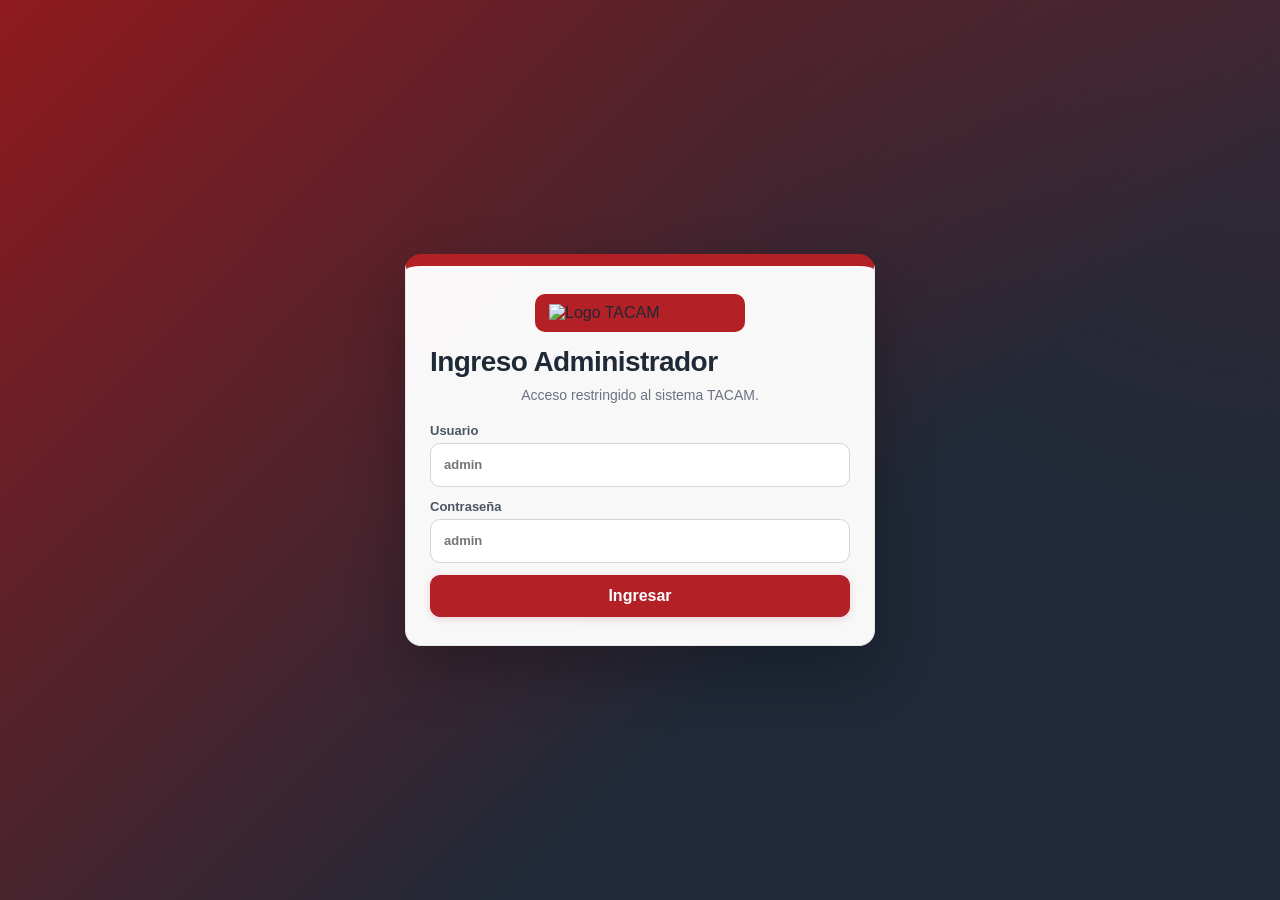
==== storage/index.html @ b2a4c937 "Restringir contactos visitados para abogadas y usar duración manual" ====
<!doctype html>
<html lang="es">
<head>
  <meta charset="UTF-8" />
  <meta name="viewport" content="width=device-width, initial-scale=1.0" />
  <meta name="theme-color" content="#b21f3a" />
  <link rel="manifest" href="manifest.webmanifest" />
  <link rel="icon" type="image/svg+xml" href="assets/logo-color.svg" />
  <link rel="shortcut icon" href="assets/logo-color.svg" />
  <link rel="apple-touch-icon" href="assets/logo-color.svg" />
  <title>TACAM | Reservas Oficina Jurídica</title>
  <link rel="stylesheet" href="styles.css" />
</head>
<body>
  <section id="login-screen" class="login-screen">
    <div class="login-panel">
      <img src="https://tacam.cl/wp-content/uploads/2023/11/logo-tacam-1-registrad-blancoo_.png" alt="Logo TACAM" class="brand-logo" />
      <h2 class="brand-title"><span>Ingreso Administrador</span></h2>
      <p>Acceso restringido al sistema TACAM.</p>
      <form id="login-form" class="grid">
        <label>Usuario <input name="username" required autocomplete="username" placeholder="admin" /></label>
        <label>Contraseña <input name="password" type="password" required autocomplete="current-password" placeholder="admin" /></label>
        <button type="submit">Ingresar</button>
      </form>
      <p id="login-error" class="login-error" hidden>Credenciales inválidas. Usa admin/admin.</p>
    </div>
  </section>

  <div id="app-shell" hidden>
    <header class="topbar">
      <img src="https://tacam.cl/wp-content/uploads/2023/11/logo-tacam-1-registrad-blancoo_.png" alt="Logo TACAM" class="brand-logo" />
      <div>
        <h1 class="brand-title white"><span>Sistema de Reservas</span></h1>
        <p>Reserva de personas para atención en oficina de abogados</p>
        <span class="version-badge">Versión 4</span>
      </div>
      <div class="header-clock" aria-live="polite">
        <small>Hora local Chile</small>
        <strong id="chile-clock">--:--:--</strong>
        <small id="sync-indicator" class="sync-indicator">Sincronización: pendiente</small>
      </div>
    </header>

    <main>
      <nav class="module-tabs" aria-label="Módulos TACAM">
        <button type="button" class="module-tab active" data-module-tab="create">Ingreso de Contacto</button>
        <button type="button" class="module-tab" data-module-tab="agenda">Agendamiento</button>
        <button type="button" class="module-tab" data-module-tab="bookings">Contratos / No contratados</button>
        <button type="button" class="module-tab" data-module-tab="prison-visits">Visitas a la Cárcel</button>
        <button type="button" class="module-tab" data-module-tab="imputados">Imputados / No imputados</button>
        <button type="button" class="module-tab" data-module-tab="lawyers">Perfiles de Abogados</button>
        <button type="button" class="module-tab" data-module-tab="reports">Reportes y Gráficos</button>
        <button type="button" class="module-tab" data-module-tab="clients">Editar Contactos</button>
      </nav>

      <section class="card module-panel active" data-module-panel="create">
        <h2>Base de datos</h2>
        <h3>1) Guardar datos</h3>
        <form id="client-form" class="grid">
          <label>Nombre de la persona <input name="name" required /></label>
          <label>RUT <input name="rut" required placeholder="12.345.678-9" maxlength="12" /></label>
          <label>Teléfono <input name="phone" placeholder="+56912345678" maxlength="12" /></label>
          <label>Correo <input name="email" type="email" placeholder="contacto@correo.com" /></label>
          <label class="full">Dirección <input name="address" required placeholder="Calle, número, comuna..." /></label>
          <label>Situación
            <select name="imputadoStatus" required>
              <option value="no_imputado">No imputado</option>
              <option value="imputado">Imputado</option>
            </select>
          </label>
          <label class="imputado-prison-field" hidden>¿Está en la cárcel?
            <select name="inPrison">
              <option value="no">No</option>
              <option value="si">Sí</option>
            </select>
          </label>
          <label class="imputado-module-field" hidden>Módulo
            <input name="imputadoModule" placeholder="Ej: Módulo 12" />
          </label>
          <p class="full representative-create-field muted" hidden><strong>Agregar representante</strong></p>
          <label class="representative-create-field" hidden>Nombre representante <input name="representativeName" /></label>
          <label class="representative-create-field" hidden>Apellido representante <input name="representativeLastName" /></label>
          <label class="representative-create-field" hidden>RUT representante <input name="representativeRut" maxlength="12" placeholder="12.345.678-9" /></label>
          <label class="representative-create-field" hidden>Teléfono representante <input name="representativePhone" maxlength="12" placeholder="+56912345678" /></label>
          <label class="representative-create-field" hidden>Correo representante <input name="representativeEmail" type="email" placeholder="representante@correo.com" /></label>
          <label class="representative-create-field" hidden>Modulo <input name="representativeModulo" /></label>
          <label class="full representative-create-field" hidden>Dirección representante <input name="representativeAddress" /></label>
          <button type="submit">Guardar datos</button>
        </form>

        <div class="table-wrap">
          <table>
            <thead><tr><th>Nombre</th><th>RUT</th><th>Teléfono</th><th>Correo</th><th>Dirección</th><th>Situación</th><th>Representante</th></tr></thead>
            <tbody id="clients-body"></tbody>
          </table>
        </div>
        <button id="clients-show-more" type="button" class="switch-btn" hidden>Mostrar más</button>

        <h3>2) Agendar desde contactos guardados</h3>
        <form id="booking-form" class="grid">
          <label class="full">Buscar contacto
            <input id="client-search" placeholder="Buscar por nombre, RUT o teléfono..." />
          </label>
          <div id="client-search-results" class="search-results full" aria-live="polite"></div>
          <p id="client-selected-label" class="muted full">Contacto seleccionado: ninguno</p>
          <input id="client-id-selected" name="clientId" type="hidden" required />
          <label>Nombre contacto <input id="selected-client-name" readonly placeholder="Se completa al seleccionar contacto" /></label>
          <label>RUT contacto <input id="selected-client-rut" readonly /></label>
          <label>Teléfono contacto <input id="selected-client-phone" readonly /></label>
          <label>Correo contacto <input id="selected-client-email" readonly /></label>
          <label class="full">Dirección contacto <input id="selected-client-address" readonly /></label>
          <label>Situación
            <select name="bookingImputadoStatus" required>
              <option value="no_imputado">No imputado</option>
              <option value="imputado">Imputado</option>
            </select>
          </label>
          <label class="booking-imputado-prison-field" hidden>¿Está en la cárcel?
            <select name="bookingInPrison">
              <option value="no">No</option>
              <option value="si">Sí</option>
            </select>
          </label>
          <label class="representative-booking-field" hidden>Nombre representante <input name="bookingRepresentativeName" /></label>
          <label class="representative-booking-field" hidden>Apellido representante <input name="bookingRepresentativeLastName" /></label>
          <label class="representative-booking-field" hidden>RUT representante <input name="bookingRepresentativeRut" maxlength="12" placeholder="12.345.678-9" /></label>
          <label class="representative-booking-field" hidden>Teléfono representante <input name="bookingRepresentativePhone" maxlength="12" placeholder="+56912345678" /></label>
          <label class="representative-booking-field" hidden>Correo representante <input name="bookingRepresentativeEmail" type="email" placeholder="representante@correo.com" /></label>
          <label class="full representative-booking-field" hidden>Dirección representante <input name="bookingRepresentativeAddress" /></label>
          <label class="representative-booking-field" hidden>Modulo <input name="modulo" /></label>
          <label>Materia
            <select name="matter" required>
              <option value="">Seleccione materia</option>
              <option value="Familia">Familia</option>
              <option value="Penal">Penal</option>
              <option value="Policía local">Policía local</option>
            </select>
          </label>
          <label>Fecha de reserva <input name="date" type="date" required /></label>
          <label>Hora de reserva <input name="time" type="time" required /></label>
          <label>Abogado asignado
            <select name="assignedTo">
              <option value="">Seleccione</option>
            </select>
          </label>
          <label class="full checkbox-inline consent-box">
            <input name="hiredLawyer" type="checkbox" checked /> Contrató abogada (si se desmarca, pasa a no contratados)
          </label>
          <label class="full">Motivo de consulta <textarea name="notes" rows="3" placeholder="Detalle del caso..."></textarea></label>
          <label class="full checkbox-inline consent-box">
            <input name="notificationsConsent" type="checkbox" /> Contacto consiente el recibir mensajes de WhatsApp y correos.
          </label>
          <button type="submit">Guardar reserva</button>
        </form>
      </section>

      <section class="card module-panel" data-module-panel="imputados">
        <h2>Módulo de Imputados y No imputados</h2>
        <p class="muted">Gestiona imputado/no imputado, representante, cambio de abogada/estado y acceso rápido para agendar visita.</p>
        <h3>Imputados</h3>
        <div class="table-wrap">
          <table>
            <thead><tr><th>Contacto</th><th>Tipo</th><th>Representante</th><th>Contrató</th><th>Visita cárcel</th><th>Abogada</th><th>Estado</th><th>Acciones</th></tr></thead>
            <tbody id="imputados-body"></tbody>
          </table>
        </div>
        <h3>No imputados</h3>
        <div class="table-wrap">
          <table>
            <thead><tr><th>Contacto</th><th>Tipo</th><th>Representante</th><th>Contrató</th><th>Visita cárcel</th><th>Abogada</th><th>Estado</th><th>Acciones</th></tr></thead>
            <tbody id="no-imputados-body"></tbody>
          </table>
        </div>
        <h3>En la cárcel</h3>
        <div class="table-wrap">
          <table>
            <thead><tr><th>Contacto</th><th>Módulo</th><th>Representante</th><th>Seleccionar representante</th><th>Acciones</th></tr></thead>
            <tbody id="prison-imputados-body"></tbody>
          </table>
        </div>
      </section>

      <section class="card module-panel" data-module-panel="clients">
        <h2>Editar datos de contacto</h2>
        <form id="client-edit-form" class="grid">
          <label class="full">Contacto
            <select id="client-edit-select" name="clientId" required>
              <option value="">Seleccione un contacto</option>
            </select>
          </label>
          <label>Nombre <input name="name" required /></label>
          <label>RUT <input name="rut" required maxlength="12" /></label>
          <label>Teléfono <input name="phone" maxlength="12" /></label>
          <label>Correo <input name="email" type="email" /></label>
          <label class="full">Dirección <input name="address" required /></label>
          <label>Situación
            <select name="imputadoStatus" required>
              <option value="no_imputado">No imputado</option>
              <option value="imputado">Imputado</option>
            </select>
          </label>
         <label class="imputado-prison-field" hidden>
  ¿Está en la cárcel?
  <select name="inPrison">
    <option value="no">No</option>
    <option value="si">Sí</option>
  </select>
</label>

<label class="imputado-module-field" hidden>
  Módulo
  <input name="imputadoModule" placeholder="Ej: Módulo 12" />
</label>
          <label class="representative-edit-field" hidden>Nombre representante <input name="representativeName" /></label>
          <label class="representative-edit-field" hidden>Apellido representante <input name="representativeLastName" /></label>
          <label class="representative-edit-field" hidden>RUT representante <input name="representativeRut" maxlength="12" placeholder="12.345.678-9" /></label>
          <label class="representative-edit-field" hidden>Teléfono representante <input name="representativePhone" maxlength="12" placeholder="+56912345678" /></label>
          <label class="representative-edit-field" hidden>Correo representante <input name="representativeEmail" type="email" placeholder="representante@correo.com" /></label>
          <label class="representative-edit-field" hidden>Modulo <input name="representativeModulo" /></label>
          <label class="full representative-edit-field" hidden>Dirección representante <input name="representativeAddress" /></label>
          <label class="full checkbox-inline consent-box">
            <input name="hiredLater" type="checkbox" /> Este contacto no contrató al inicio y ahora sí contrató
          </label>
          <label>Abogada (si contrató después)
            <select name="assignedTo">
              <option value="">No asignado aún</option>
            </select>
          </label>
          <button type="submit">Guardar cambios contacto</button>
          <button id="delete-client-btn" type="button" class="switch-btn">Borrar contacto</button>
        </form>
      </section>

      <section class="card module-panel" data-module-panel="bookings">
        <h2>Contratos / No contratados</h2>
        <p class="muted">WhatsApp de notificación TACAM: <strong>+56987591312</strong></p>
        <h3>No contratados</h3>
        <div class="report-actions">
          <button id="remarketing-email-all" type="button">Enviar correo a todos</button>
        </div>
        <div class="table-wrap">
          <table>
            <thead><tr><th>Fecha creación</th><th>Persona</th><th>Representante</th><th>Materia</th><th>Teléfono</th><th>Cita</th><th>Abogado</th><th>Estado</th><th>Gestión</th><th>Remarketing</th></tr></thead>
            <tbody id="bookings-body"></tbody>
          </table>
        </div>
        <h3>Contratados</h3>
        <div class="table-wrap">
          <table>
            <thead><tr><th>Fecha creación</th><th>Persona</th><th>Materia</th><th>Teléfono</th><th>Cita</th><th>Abogada</th><th>Estado</th><th>Gestión</th></tr></thead>
            <tbody id="hired-body"></tbody>
          </table>
        </div>
      </section>

      <section class="card module-panel" data-module-panel="agenda">
        <h2>Agenda por Abogado</h2>
        <div class="calendar-controls">
          <label>Filtrar por abogado
            <select id="lawyer-filter">
              <option value="">Todos</option>
              <option value="Daniela Sierra">Daniela Sierra</option>
              <option value="Natalie Gómez">Natalie Gómez</option>
              <option value="Camila Vásquez">Camila Vásquez</option>
              <option value="Carolina Contreras">Carolina Contreras</option>
            </select>
          </label>
          <label>Mes
            <input id="agenda-month" type="month" />
          </label>
        </div>
        <div id="agenda-color-legend" class="calendar-legend"></div>
        <p class="muted">Tip: puedes arrastrar y soltar una cita a otro día para reagendar.</p>
        <div id="agenda-calendar" class="calendar"></div>

        <div class="table-wrap">
          <table>
            <thead><tr><th>Persona</th><th>Materia</th><th>Cita</th><th>Motivo</th><th>Estado</th><th>Contrato servicio</th></tr></thead>
            <tbody id="agenda-body"></tbody>
          </table>
        </div>
      </section>

      <section class="card module-panel" data-module-panel="prison-visits">
        <div class="section-heading">
          <div>
            <h2>Visitas a la Cárcel</h2>
            <p class="muted">Calendario exclusivo para la materia Visita a la Cárcel, con recordatorios por WhatsApp y correo.</p>
          </div>
          <label>Filtrar abogada
            <select id="prison-lawyer-filter">
              <option value="">Todas</option>
            </select>
          </label>
          <label>Mes
            <input id="prison-month" type="month" />
          </label>
        </div>
        <form id="prison-booking-form" class="grid">
          <label class="full">Buscar contacto
            <input id="prison-client-search" autocomplete="off" placeholder="Buscar por nombre, RUT, teléfono o módulo..." />
          </label>
          <div id="prison-client-search-results" class="search-results full" aria-live="polite"></div>
          <p id="prison-client-selected-label" class="muted full">Contacto seleccionado: ninguno</p>
          <label class="full" hidden>Contacto
            <select name="clientId" required>
              <option value="">Seleccione contacto</option>
            </select>
          </label>
          <label>Módulo
            <input id="prison-client-module" name="prisonModule" placeholder="Se completa automáticamente si el contacto ya tiene módulo" />
          </label>
          <label>Abogada
            <select name="assignedTo">
              <option value="">Seleccione abogada</option>
            </select>
          </label>
          <label>Fecha <input name="date" type="date" required /></label>
          <label>Hora <input name="time" type="time" required /></label>
          <label class="full">Detalle <textarea name="notes" rows="2" placeholder="Detalle de la visita..."></textarea></label>
          <label class="full checkbox-inline consent-box">
            <input name="notificationsConsent" type="checkbox" checked /> Contacto consiente el recibir mensajes de WhatsApp y correos.
          </label>
          <div class="full">
            <button type="submit">Agendar visita a la cárcel</button>
          </div>
        </form>
        <div id="prison-calendar-legend" class="calendar-legend"></div>
        <div id="prison-calendar" class="calendar"></div>
        <div id="prison-visited-section">
          <h3>Contactos visitados</h3>
          <div class="table-wrap">
            <table>
              <thead><tr><th>Abogada</th><th>Persona</th><th>Fecha</th><th>Hora</th><th>Estado</th><th>Asistencia</th><th>Duración visita</th><th>Recordatorios</th></tr></thead>
              <tbody id="prison-visits-body"></tbody>
            </table>
          </div>
        </div>

        <div class="gendarmeria-banner">
          <strong>Envío manual a Gendarmería</strong>
          <p class="muted">Se listan automáticamente las personas con visita para mañana. Puedes seleccionar una o varias para enviar manualmente.</p>
          <div class="gendarmeria-recipients">
            <p class="muted">Selecciona correos institucionales para este envío:</p>
            <label><input type="checkbox" data-gendarmeria-recipient value="Omar.sepulveda@gendarmeria.cl" checked /> Omar.sepulveda@gendarmeria.cl (Cárcel Hombre)</label>
            <label><input type="checkbox" data-gendarmeria-recipient value="tije.cpfantofagasta@gendarmeria.cl" checked /> tije.cpfantofagasta@gendarmeria.cl (Cárcel Mujeres)</label>
            <label><input type="checkbox" data-gendarmeria-recipient value="claudia.lizama@gendarmeria.cl" checked /> claudia.lizama@gendarmeria.cl (Cárcel Mujeres)</label>
            <label class="full">Correo de prueba (opcional)
              <input id="gendarmeria-test-email" type="email" placeholder="nombre@dominio.com" autocomplete="email" />
            </label>
          </div>
          <label class="full">Visitas seleccionables
            <select id="gendarmeria-visit-select" multiple size="7"></select>
          </label>
          <div class="gendarmeria-banner-actions">
            <button id="preview-gendarmeria-email" type="button" class="switch-btn">Previsualizar correo</button>
            <button id="send-gendarmeria-email" type="button">Enviar a Gendarmería</button>
          </div>
        </div>
      </section>

      <section class="card module-panel" data-module-panel="lawyers">
        <h2>Perfiles de Abogados</h2>
        <form id="lawyer-form" class="grid">
          <label>Nombre completo <input name="name" required /></label>
          <label>Correo (usuario) <input name="email" type="email" required placeholder="abogada@tacam.cl" /></label>
          <label>Especialidad <input name="specialty" /></label>
          <label>WhatsApp <input name="phone" placeholder="+569..." /></label>
          <label class="full">Foto de perfil <input name="photo" type="file" accept="image/*" required /></label>
          <button type="submit">Guardar perfil</button>
        </form>
        <div id="lawyer-list" class="lawyer-grid"></div>

        <h3>Calendario General de Abogadas</h3>
        <div class="calendar-controls">
          <label>Ver agenda de
            <select id="lawyer-calendar-filter">
              <option value="">Todas</option>
            </select>
          </label>
          <label>Mes
            <input id="lawyer-calendar-month" type="month" />
          </label>
          <label class="checkbox-inline">
            <input id="shared-only" type="checkbox" /> Solo horarios compartidos (más de una abogada)
          </label>
        </div>
        <div id="lawyer-calendar-legend" class="calendar-legend"></div>
        <p class="muted">Tip: usa drag &amp; drop para mover reuniones de día.</p>
        <div id="lawyer-calendar" class="calendar"></div>

        <h3>Creador de Perfil (Permisos)</h3>
        <form id="profile-form" class="grid">
          <label>Nombre <input name="name" required /></label>
          <label>Usuario <input name="username" required /></label>
          <label>Contraseña <input name="password" type="password" required /></label>
          <label>RUT <input name="rut" maxlength="12" placeholder="12.345.678-9" /></label>
          <label>Correo <input name="email" type="email" placeholder="abogada@tacam.cl" /></label>
          <label>WhatsApp <input name="phone" maxlength="12" placeholder="+56912345678" /></label>
          <label>Especialidad <input name="specialty" placeholder="Penal, familia..." /></label>
          <label>Rol
            <select name="role" required>
              <option value="">Seleccione</option>
              <option value="Admin">Admin</option>
              <option value="Recepción">Recepción</option>
              <option value="Abogada">Abogada</option>
            </select>
          </label>
          <fieldset class="full permissions-box">
            <legend>Permisos (marcar/tickear)</legend>
            <label><input type="checkbox" name="permBookings" /> Reservas</label>
            <label><input type="checkbox" name="permAgenda" /> Agenda</label>
            <label><input type="checkbox" name="permLawyers" /> Abogadas</label>
            <label><input type="checkbox" name="permReports" /> Estadísticas</label>
          </fieldset>
          <button type="submit">Crear / Actualizar perfil</button>
        </form>
        <div id="profile-list"></div>
        <button id="profile-show-more" type="button" class="switch-btn" hidden>Mostrar todos</button>
      </section>

      <section class="card module-panel" data-module-panel="reports">
        <h2>Reportes de Atenciones</h2>
        <p class="muted">Visualiza métricas generales y separadas por abogada. Puedes descargar los datos en formato Excel (CSV).</p>
        <label>Filtrar internas por abogada
          <select id="report-lawyer-filter">
            <option value="">Todas</option>
          </select>
        </label>

        <div class="report-grid">
          <article class="report-card">
            <h3>Ranking de visitas a la cárcel por abogada</h3>
            <div id="prison-lawyer-ranking" class="ranking-list-card"></div>
          </article>
          <article class="report-card">
            <h3>Visitas a la Cárcel por abogada</h3>
            <canvas id="prison-stats-chart" width="1200" height="420"></canvas>
            <button type="button" class="print-chart-btn" data-print-chart="prison-stats-chart">Imprimir gráfico</button>
          </article>
          <article class="report-card">
            <h3>Visitas por interna (abogada seleccionada)</h3>
            <canvas id="prison-person-chart" width="1200" height="420"></canvas>
            <button type="button" class="print-chart-btn" data-print-chart="prison-person-chart">Imprimir gráfico</button>
          </article>
        </div>

        <div class="report-actions">
          <button type="button" id="download-general-report">Descargar reporte general (Excel/CSV)</button>
          <button type="button" id="download-lawyer-report">Descargar reporte por abogada (Excel/CSV)</button>
          <button type="button" id="download-bookings-report">Descargar detalle completo de leads (Excel/CSV)</button>
          <button type="button" id="download-backup-json">Guardar respaldo completo (JSON)</button>
          <button type="button" id="restore-backup-json">Cargar respaldo (JSON)</button>
          <input id="restore-backup-input" type="file" accept="application/json" hidden />
        </div>
      </section>

      <footer class="footer-sign">
        <img src="https://tacam.cl/wp-content/uploads/2023/11/logo-tacam-1-registrad-blancoo_.png" alt="Logo TACAM" class="footer-logo" />
        <span><strong>TACAM</strong> · Desarrollo por <strong>Agencia Digital</strong></span>
      </footer>
    </main>
  </div>

  <script src="delivery-core.js"></script>
  <script src="app.js"></script>
  <script src="register-sw.js"></script>
  <div id="toast" class="toast" hidden aria-live="polite"></div>
  <div id="save-popup" class="save-popup" hidden aria-live="polite" aria-atomic="true">
    <div class="save-popup-card">
      <strong>✅ Guardado</strong>
      <p id="save-popup-message">Datos guardados correctamente.</p>
      <button id="save-popup-ok" type="button" class="switch-btn primary">OK</button>
    </div>
  </div>
</body>
</html>
---- storage/styles.css ----
:root {
  --bg: #F4F6F8;
  --surface: #FFFFFF;
  --text: #1F2937;
  --text-soft: #6B7280;
  --line: #E5E7EB;
  --accent: #B32025;
  --success: #16A34A;
  --warning: #D97706;
  --danger: #DC2626;
  --sidebar: #111827;
  --sidebar-soft: #374151;
  --shadow-sm: 0 2px 8px rgba(15, 23, 42, .05);
  --shadow-md: 0 8px 20px rgba(15, 23, 42, .08);
}

* { box-sizing: border-box; }
[hidden] { display: none !important; }

body {
  margin: 0;
  font-family: "Avenir Next", "Segoe UI", Inter, Roboto, Arial, sans-serif;
  color: var(--text);
  background: var(--bg);
}

/* ===== Login ===== */
.login-screen {
  position: fixed;
  inset: 0;
  z-index: 1000;
  display: grid;
  place-items: center;
  padding: 24px;
  background: radial-gradient(circle at top right, rgba(179,32,37,.18), transparent 35%), linear-gradient(135deg, #8F1A1E, #1F2937 65%);
}

.login-panel {
  width: min(470px, 100%);
  min-height: auto;
  display: block;
  border: 1px solid var(--line);
  border-top: 12px solid var(--accent);
  border-radius: 16px;
  background: rgba(255,255,255,.97);
  box-shadow: 0 24px 56px rgba(0,0,0,.26);
  padding: 28px 24px;
}

.login-panel img {
  width: 210px;
  display: block;
  margin: 0 auto 14px;
  background: var(--accent);
  border-radius: 10px;
  padding: 10px 14px;
}

.login-panel h2,
.login-panel p { text-align: center; margin: 0; }
.login-panel h2 { margin-bottom: 8px; font-size: 28px; letter-spacing: -.02em; }
.login-panel p { color: var(--text-soft); margin-bottom: 20px; font-size: 14px; }
.login-error { color: var(--danger); font-weight: 700; }

/* ===== App Shell ===== */
#app-shell { min-height: 100vh; }

.topbar {
  margin-left: 240px;
  padding: 14px 20px;
  display: flex;
  align-items: center;
  gap: 12px;
  background: var(--surface);
  border-bottom: 1px solid var(--line);
  box-shadow: var(--shadow-sm);
}

.topbar img {
  display: none;
}

.topbar h1 { margin: 0; font-size: 20px; font-weight: 700; }
.topbar p { margin: 4px 0 0; color: var(--text-soft); font-size: 13px; }

.brand-title { display: flex; align-items: center; gap: 0; }
.brand-title span { display: block; }
.brand-title img { height: 32px; width: auto; }

.version-badge {
  display: inline-block;
  margin-top: 8px;
  padding: 4px 10px;
  border-radius: 999px;
  border: 1px solid var(--line);
  background: #F9FAFB;
  color: #4B5563;
  font-size: 11px;
  font-weight: 700;
}

.header-clock { margin-left: auto; display: flex; flex-direction: column; align-items: flex-end; gap: 2px; }
.header-clock small { font-size: 11px; color: var(--text-soft); }
.header-clock strong { font-size: 19px; color: var(--text); }

.sync-indicator {
  margin-top: 4px;
  padding: 3px 8px;
  border-radius: 999px;
  font-size: 11px;
  font-weight: 700;
  background: #EEF2F7;
  color: #374151;
}
.sync-indicator.ok { background: #DCFCE7; color: #166534; }
.sync-indicator.syncing { background: #FEF3C7; color: #92400E; }
.sync-indicator.error { background: #FEE2E2; color: #991B1B; }

main {
  margin: 0;
  padding: 24px 26px 28px 272px;
}

/* ===== Sidebar ===== */
.module-tabs {
  position: fixed;
  left: 0;
  top: 0;
  bottom: 0;
  width: 240px;
  overflow: auto;
  padding: 86px 10px 14px;
  display: grid;
  align-content: start;
  gap: 8px;
  background: var(--sidebar);
  border-right: 1px solid rgba(255,255,255,.08);
}

.module-tabs::before {
  content: "TACAM\ASISTEMA LEGAL";
  white-space: pre;
  margin: -68px 4px 12px;
  padding: 74px 12px 10px;
  border-radius: 10px;
  color: #F9FAFB;
  border: 1px solid rgba(255,255,255,.14);
  background-color: rgba(255,255,255,.02);
  background-image: url('https://tacam.cl/wp-content/uploads/2023/11/logo-tacam-1-registrad-blancoo_.png');
  background-repeat: no-repeat;
  background-size: 120px auto;
  background-position: 10px 10px;
  font-size: 14px;
  font-weight: 700;
  line-height: 1.25;
}

.module-tab {
  text-align: left;
  border: 1px solid transparent;
  background: transparent;
  color: #D1D5DB;
  border-radius: 10px;
  padding: 10px 11px;
  font-weight: 600;
  font-size: 14px;
}
.module-tab:hover { background: rgba(255,255,255,.06); }
.module-tab.active {
  color: #fff;
  background: rgba(179, 32, 37, .18);
  border-color: rgba(179, 32, 37, .45);
}

.module-panel { display: none; }
.module-panel.active {
  display: grid;
  gap: 14px;
  align-content: start;
}

/* ===== Content ===== */
.card {
  background: var(--surface);
  border: 1px solid var(--line);
  border-radius: 14px;
  padding: 22px;
  margin-bottom: 0;
  box-shadow: var(--shadow-sm);
}

h2 { margin: 0 0 12px; font-size: clamp(30px, 2.2vw, 36px); line-height: 1.15; letter-spacing: -.02em; }
h3 { margin-top: 6px; letter-spacing: -.01em; font-size: 24px; }

.section-heading {
  display: flex;
  justify-content: space-between;
  align-items: end;
  gap: 12px;
  flex-wrap: wrap;
  margin-bottom: 12px;
}

.grid { display: grid; grid-template-columns: repeat(auto-fit, minmax(220px, 1fr)); gap: 12px; }
.full { grid-column: 1 / -1; }

label {
  display: flex;
  flex-direction: column;
  gap: 5px;
  font-size: 13px;
  color: #4B5563;
  font-weight: 600;
}

input, textarea, select, button {
  font: inherit;
  border: 1px solid #D1D5DB;
  border-radius: 10px;
  background: #fff;
  color: #111827;
  padding: 11px 13px;
}

input, select { min-height: 44px; }

input:focus, textarea:focus, select:focus {
  outline: none;
  border-color: #9CA3AF;
  box-shadow: 0 0 0 3px rgba(156,163,175,.2);
}

button {
  cursor: pointer;
  font-weight: 700;
  background: var(--accent);
  border-color: var(--accent);
  color: #fff;
  transition: transform .12s ease, box-shadow .18s ease, background .18s ease;
  box-shadow: 0 2px 8px rgba(179,32,37,.18);
}
button:hover { background: #991B1F; border-color: #991B1F; transform: translateY(-1px); box-shadow: 0 8px 16px rgba(179,32,37,.20); }
button:disabled { opacity: .7; cursor: not-allowed; }

.switch-btn {
  border-radius: 999px;
  padding: 6px 10px;
  font-size: 12px;
  margin: 2px;
  background: #fff;
  color: #374151;
  border: 1px solid #D1D5DB;
}
.switch-btn:hover { background: #F9FAFB; }
.switch-btn.primary { background: var(--accent); border-color: var(--accent); color: #fff; }

.checkbox-inline { flex-direction: row; align-items: center; gap: 8px; font-size: 13px; color: #334155; }
.consent-box { background: #F9FAFB; border: 1px solid var(--line); border-radius: 10px; padding: 10px 12px; }

/* ===== Table ===== */
.table-wrap {
  overflow: auto;
  border: 1px solid var(--line);
  border-radius: 12px;
  background: #fff;
}

table { width: 100%; border-collapse: collapse; }
th, td {
  padding: 12px 11px;
  border-bottom: 1px solid #F1F5F9;
  text-align: left;
  font-size: 13px;
  vertical-align: top;
}

tbody tr:hover { background: #FAFBFC; }

th {
  background: #F9FAFB;
  color: #4B5563;
  font-weight: 700;
  position: sticky;
  top: 0;
  z-index: 1;
}

.badge { font-size: 12px; font-weight: 700; padding: 4px 9px; border-radius: 999px; display: inline-block; }
.badge.nueva { background: #FEE2E2; color: #9F1239; }
.badge.confirmada { background: #FEF3C7; color: #92400E; }
.badge.atendida { background: #DCFCE7; color: #166534; }
.badge.cancelada { background: #E5E7EB; color: #374151; }

/* ===== Cards / lists ===== */
.lawyer-grid { margin-top: 12px; display: grid; grid-template-columns: repeat(auto-fit, minmax(260px, 1fr)); gap: 12px; }
.lawyer-card {
  border: 1px solid var(--line);
  border-radius: 12px;
  background: #FCFCFD;
  padding: 10px;
  display: flex;
  gap: 10px;
  align-items: center;
}
.lawyer-card img { width: 74px; height: 74px; border-radius: 10px; object-fit: cover; border: 1px solid #E2E8F0; }
.lawyer-card-content { display: grid; gap: 6px; min-width: 0; }
.lawyer-card-content h3 { margin: 0; color: #1E293B; font-size: 16px; }
.lawyer-info { display: grid; gap: 4px; background: #fff; padding: 8px; border: 1px solid #E2E8F0; border-radius: 8px; }
.lawyer-info p { margin: 0; font-size: 12px; color: #4B5563; line-height: 1.35; }
.lawyer-stats { margin: 8px 0 0; padding-left: 18px; color: #4B5563; font-size: 13px; display: grid; gap: 2px; }

#profile-list { margin-top: 12px; }
.profile-simple-list { margin: 0; padding-left: 18px; display: grid; gap: 8px; color: #374151; font-size: 14px; }
.profile-simple-list li { line-height: 1.35; }
#profile-show-more { margin-top: 8px; }

.permissions-box {
  border: 1px solid #E2E8F0;
  border-radius: 10px;
  padding: 10px;
  display: grid;
  grid-template-columns: repeat(auto-fit, minmax(180px, 1fr));
  gap: 8px;
  background: #fff;
}
.permissions-box label { flex-direction: row; align-items: center; gap: 6px; }

.search-results { display: grid; gap: 6px; margin-top: -4px; }
.search-result-item {
  padding: 9px 10px;
  border: 1px solid #CBD5E1;
  border-radius: 8px;
  background: #fff;
  color: #0F172A;
  cursor: pointer;
  font-size: 13px;
  text-align: left;
}
.search-result-item:hover { background: #F9FAFB; }

/* ===== Calendar / reports ===== */
.calendar-controls { display: grid; grid-template-columns: repeat(auto-fit, minmax(180px, 1fr)); gap: 10px; align-items: end; margin-bottom: 10px; }
.calendar-legend { display: flex; flex-wrap: wrap; gap: 8px; margin: 10px 0; }
.legend-item { display: inline-flex; align-items: center; gap: 6px; padding: 5px 8px; border: 1px solid #E2E8F0; border-radius: 999px; background: #fff; font-size: 12px; }
.legend-dot { width: 10px; height: 10px; border-radius: 50%; }

.calendar {
  display: grid;
  grid-template-columns: repeat(7, minmax(0, 1fr));
  border: 1px solid #E2E8F0;
  border-radius: 12px;
  overflow: hidden;
  background: #fff;
  margin-bottom: 12px;
}
.calendar-head { padding: 8px; background: #F9FAFB; color: #4B5563; font-size: 12px; font-weight: 700; text-align: center; border-bottom: 1px solid #E2E8F0; }
.calendar-day { min-height: 120px; padding: 6px; border-right: 1px solid #F1F5F9; border-bottom: 1px solid #F1F5F9; background: #fff; }
.calendar-day.drag-over { background: #FEE2E2; outline: 1px dashed var(--accent); outline-offset: -1px; }
.calendar-day:nth-child(7n) { border-right: 0; }
.calendar-day.muted { background: #FAFAFA; }
.day-number { font-size: 12px; font-weight: 700; color: #374151; margin-bottom: 6px; }
.calendar-event {
  display: block;
  font-size: 11px;
  line-height: 1.25;
  padding: 4px 5px;
  border-radius: 6px;
  background: #fff;
  border-left: 3px solid var(--accent);
  margin-bottom: 5px;
  box-shadow: none;
  cursor: grab;
}
.calendar-event:active { cursor: grabbing; }
.calendar-empty { grid-column: 1/-1; padding: 14px; text-align: center; color: var(--text-soft); }

.report-grid { display: block; margin-top: 10px; }
.report-grid .report-card { width: 100%; margin-bottom: 12px; }
.report-grid .report-card:last-child { margin-bottom: 0; }
.report-card { border: 1px solid #E2E8F0; border-radius: 12px; background: #fff; padding: 12px; }
.report-card h3 { margin: 0 0 8px; }
.report-card canvas { width: 100%; min-height: 360px; display: block; background: #FCFCFD; border: 1px solid #E2E8F0; border-radius: 8px; }
.print-chart-btn { margin-top: 10px; }

.ranking-list-card { display: flex; flex-direction: column; gap: 14px; background: #FCFCFD; border: 1px solid #E2E8F0; border-radius: 12px; padding: 14px; }
.ranking-row { display: grid; grid-template-columns: 36px 1fr auto; gap: 10px; align-items: center; }
.ranking-position { font-weight: 700; font-size: 26px; color: #6B7280; text-align: center; }
.ranking-main { display: flex; flex-direction: column; gap: 8px; }
.ranking-name { font-weight: 700; font-size: 20px; color: #1F2937; }
.ranking-track { height: 14px; border-radius: 999px; background: #E5E7EB; overflow: hidden; }
.ranking-fill { height: 100%; border-radius: 999px; }
.ranking-fill.high { background: #16A34A; }
.ranking-fill.mid { background: #D97706; }
.ranking-fill.low { background: #DC2626; }
.ranking-badge { min-width: 42px; padding: 6px 10px; border-radius: 999px; font-weight: 700; text-align: center; font-size: 18px; }
.ranking-badge.high { color: #166534; background: #DCFCE7; border: 1px solid #BBF7D0; }
.ranking-badge.mid { color: #92400E; background: #FEF3C7; border: 1px solid #FDE68A; }
.ranking-badge.low { color: #991B1B; background: #FEE2E2; border: 1px solid #FECACA; }

.report-actions { display: flex; flex-wrap: wrap; gap: 8px; margin-top: 12px; }
.muted { color: var(--text-soft); }
.footer-sign { margin-top: 10px; color: #4B5563; font-size: 14px; display: flex; align-items: center; gap: 8px; }
.footer-sign img { width: 120px; }

.toast {
  position: fixed;
  right: 14px;
  bottom: 14px;
  z-index: 3000;
  background: var(--success);
  color: #fff;
  padding: 10px 14px;
  border-radius: 10px;
  box-shadow: var(--shadow-md);
  font-size: 13px;
  max-width: min(92vw, 380px);
  animation: tacam-toast-in .35s ease, tacam-toast-out .45s ease 1.9s forwards;
}

@keyframes tacam-toast-in {
  from { opacity: 0; transform: translateX(18px); filter: blur(2px); }
  to { opacity: 1; transform: translateX(0); filter: blur(0); }
}

@keyframes tacam-toast-out {
  from { opacity: 1; transform: translateX(0); }
  to { opacity: 0; transform: translateX(16px); }
}

.save-popup {
  position: fixed;
  inset: 0;
  z-index: 10000;
  background: rgba(15,23,42,.42);
  display: flex;
  align-items: center;
  justify-content: center;
  padding: 16px;
}
.save-popup-card {
  min-width: min(92vw, 420px);
  max-width: 520px;
  background: #fff;
  border-radius: 14px;
  border: 1px solid var(--line);
  box-shadow: var(--shadow-md);
  padding: 20px;
  text-align: center;
  color: var(--text);
}
.save-popup-card strong { font-size: 18px; display: block; margin-bottom: 8px; }
.save-popup-card p { margin: 0; color: #4B5563; }
.save-popup-card button { margin-top: 14px; min-width: 120px; }

.brand-logo { width: 220px; max-width: 100%; height: auto; display: block; object-fit: contain; }
.footer-logo { width: 180px; max-width: 100%; height: auto; display: block; background: #111827; padding: 8px 12px; border-radius: 10px; }

.gendarmeria-banner { margin-top: 12px; padding: 12px; border: 1px solid var(--line); border-radius: 12px; background: #FCFCFD; display: grid; gap: 10px; }
.gendarmeria-recipients { display: grid; gap: 6px; padding: 10px; border: 1px solid #E2E8F0; border-radius: 8px; background: #fff; }
.gendarmeria-recipients label { display: flex; align-items: center; gap: 8px; font-size: 14px; }
.gendarmeria-banner-actions { display: grid; grid-template-columns: minmax(260px,1fr) auto; gap: 10px; align-items: end; }
.gendarmeria-banner-actions button { white-space: nowrap; }

@media (max-width: 980px) {
  .topbar { margin-left: 0; }
  .module-tabs {
    position: static;
    width: 100%;
    padding: 12px;
    border-right: 0;
    margin-bottom: 12px;
    border-radius: 12px;
    grid-template-columns: 1fr 1fr;
  }
  .module-tabs::before { margin: 0 0 8px; grid-column: 1 / -1; }
  main { padding: 12px; }
}

@media (max-width: 768px) {
  .topbar { flex-direction: column; align-items: flex-start; }
  .header-clock { margin-left: 0; align-items: flex-start; }
  h2 { font-size: 28px; }
  .grid { grid-template-columns: 1fr; }
  .calendar { grid-template-columns: repeat(2, minmax(0,1fr)); }
  .calendar-head { display: none; }
  .calendar-day { min-height: 90px; }
  .footer-sign { flex-direction: column; align-items: flex-start; }
  .gendarmeria-banner-actions { grid-template-columns: 1fr; }
}


#remarketing-email-all { min-width: 220px; }


.inline-duration {
  display: flex;
  align-items: center;
  gap: 6px;
}

.inline-duration input {
  width: 56px;
  min-width: 56px;
}
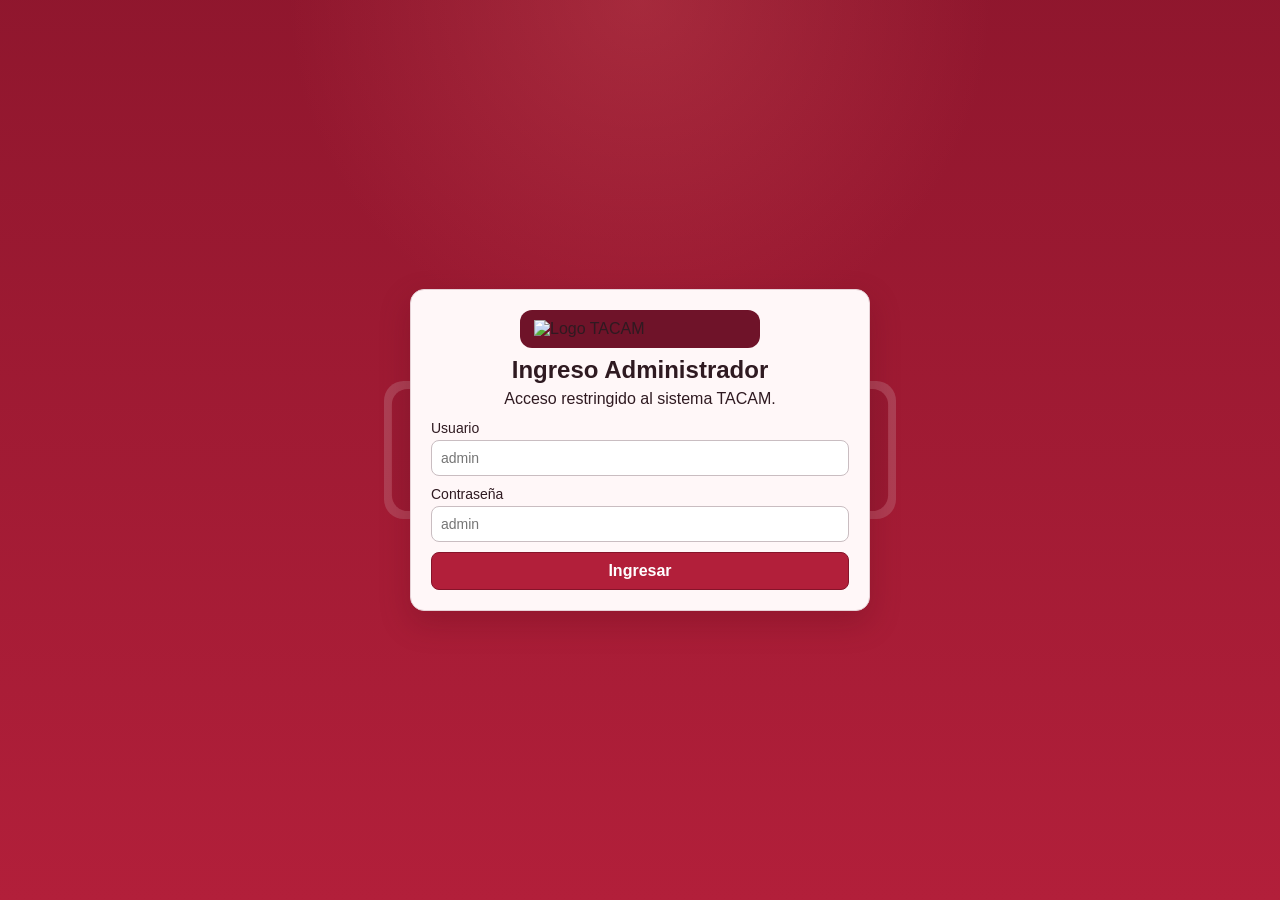
==== commit 1121d9ca: "Rename kserrano user config and add time-based user greeting" ====
--- a/storage/index.html
+++ b/storage/index.html
@@ -18,8 +18,8 @@
       <h2 class="brand-title"><span>Ingreso Administrador</span></h2>
       <p>Acceso restringido al sistema TACAM.</p>
       <form id="login-form" class="grid">
-        <label>Usuario <input name="username" required autocomplete="username" placeholder="admin" /></label>
-        <label>Contraseña <input name="password" type="password" required autocomplete="current-password" placeholder="admin" /></label>
+        <label>Usuario <input name="username" required placeholder="admin" /></label>
+        <label>Contraseña <input name="password" type="password" required placeholder="admin" /></label>
         <button type="submit">Ingresar</button>
       </form>
       <p id="login-error" class="login-error" hidden>Credenciales inválidas. Usa admin/admin.</p>
@@ -32,6 +32,7 @@
       <div>
         <h1 class="brand-title white"><span>Sistema de Reservas</span></h1>
         <p>Reserva de personas para atención en oficina de abogados</p>
+        <p id="user-greeting" class="user-greeting" aria-live="polite"></p>
         <span class="version-badge">Versión 4</span>
       </div>
       <div class="header-clock" aria-live="polite">
@@ -59,8 +60,8 @@
         <form id="client-form" class="grid">
           <label>Nombre de la persona <input name="name" required /></label>
           <label>RUT <input name="rut" required placeholder="12.345.678-9" maxlength="12" /></label>
-          <label>Teléfono <input name="phone" placeholder="+56912345678" maxlength="12" /></label>
-          <label>Correo <input name="email" type="email" placeholder="contacto@correo.com" /></label>
+          <label>Teléfono <input name="phone" required placeholder="+56912345678" maxlength="12" /></label>
+          <label>Correo <input name="email" type="email" required placeholder="contacto@correo.com" /></label>
           <label class="full">Dirección <input name="address" required placeholder="Calle, número, comuna..." /></label>
           <label>Situación
             <select name="imputadoStatus" required>
@@ -94,7 +95,6 @@
             <tbody id="clients-body"></tbody>
           </table>
         </div>
-        <button id="clients-show-more" type="button" class="switch-btn" hidden>Mostrar más</button>
 
         <h3>2) Agendar desde contactos guardados</h3>
         <form id="booking-form" class="grid">
@@ -131,7 +131,7 @@
           <label>Materia
             <select name="matter" required>
               <option value="">Seleccione materia</option>
-              <option value="Familia">Familia</option>
+              <option value="Familiar">Familiar</option>
               <option value="Penal">Penal</option>
               <option value="Policía local">Policía local</option>
             </select>
@@ -190,8 +190,8 @@
           </label>
           <label>Nombre <input name="name" required /></label>
           <label>RUT <input name="rut" required maxlength="12" /></label>
-          <label>Teléfono <input name="phone" maxlength="12" /></label>
-          <label>Correo <input name="email" type="email" /></label>
+          <label>Teléfono <input name="phone" required maxlength="12" /></label>
+          <label>Correo <input name="email" type="email" required /></label>
           <label class="full">Dirección <input name="address" required /></label>
           <label>Situación
             <select name="imputadoStatus" required>
@@ -227,7 +227,6 @@
             </select>
           </label>
           <button type="submit">Guardar cambios contacto</button>
-          <button id="delete-client-btn" type="button" class="switch-btn">Borrar contacto</button>
         </form>
       </section>
 
@@ -235,9 +234,6 @@
         <h2>Contratos / No contratados</h2>
         <p class="muted">WhatsApp de notificación TACAM: <strong>+56987591312</strong></p>
         <h3>No contratados</h3>
-        <div class="report-actions">
-          <button id="remarketing-email-all" type="button">Enviar correo a todos</button>
-        </div>
         <div class="table-wrap">
           <table>
             <thead><tr><th>Fecha creación</th><th>Persona</th><th>Representante</th><th>Materia</th><th>Teléfono</th><th>Cita</th><th>Abogado</th><th>Estado</th><th>Gestión</th><th>Remarketing</th></tr></thead>
@@ -296,6 +292,14 @@
             <input id="prison-month" type="month" />
           </label>
         </div>
+        <div class="grid">
+          <label class="full" hidden>Correo Gendarmería 1
+            <input id="gendarmeria-email" type="email" readonly />
+          </label>
+          <label class="full" hidden>Correo Gendarmería 2
+            <input id="gendarmeria-email-2" type="email" readonly />
+          </label>
+        </div>
         <form id="prison-booking-form" class="grid">
           <label class="full">Buscar contacto
             <input id="prison-client-search" autocomplete="off" placeholder="Buscar por nombre, RUT, teléfono o módulo..." />
@@ -308,7 +312,7 @@
             </select>
           </label>
           <label>Módulo
-            <input id="prison-client-module" name="prisonModule" placeholder="Se completa automáticamente si el contacto ya tiene módulo" />
+            <input id="prison-client-module" name="prisonModule" required placeholder="Se completa automáticamente si el contacto ya tiene módulo" />
           </label>
           <label>Abogada
             <select name="assignedTo">
@@ -327,33 +331,23 @@
         </form>
         <div id="prison-calendar-legend" class="calendar-legend"></div>
         <div id="prison-calendar" class="calendar"></div>
-        <div id="prison-visited-section">
-          <h3>Contactos visitados</h3>
-          <div class="table-wrap">
-            <table>
-              <thead><tr><th>Abogada</th><th>Persona</th><th>Fecha</th><th>Hora</th><th>Estado</th><th>Asistencia</th><th>Duración visita</th><th>Recordatorios</th></tr></thead>
-              <tbody id="prison-visits-body"></tbody>
-            </table>
-          </div>
+        <h3>Contactos visitados</h3>
+        <div class="table-wrap">
+          <table>
+            <thead><tr><th>Abogada</th><th>Persona</th><th>Fecha</th><th>Hora</th><th>Estado</th><th>Asistencia</th><th>Check-in asistente</th><th>Recordatorios</th></tr></thead>
+            <tbody id="prison-visits-body"></tbody>
+          </table>
         </div>
 
         <div class="gendarmeria-banner">
           <strong>Envío manual a Gendarmería</strong>
-          <p class="muted">Se listan automáticamente las personas con visita para mañana. Puedes seleccionar una o varias para enviar manualmente.</p>
-          <div class="gendarmeria-recipients">
-            <p class="muted">Selecciona correos institucionales para este envío:</p>
-            <label><input type="checkbox" data-gendarmeria-recipient value="Omar.sepulveda@gendarmeria.cl" checked /> Omar.sepulveda@gendarmeria.cl (Cárcel Hombre)</label>
-            <label><input type="checkbox" data-gendarmeria-recipient value="tije.cpfantofagasta@gendarmeria.cl" checked /> tije.cpfantofagasta@gendarmeria.cl (Cárcel Mujeres)</label>
-            <label><input type="checkbox" data-gendarmeria-recipient value="claudia.lizama@gendarmeria.cl" checked /> claudia.lizama@gendarmeria.cl (Cárcel Mujeres)</label>
-            <label class="full">Correo de prueba (opcional)
-              <input id="gendarmeria-test-email" type="email" placeholder="nombre@dominio.com" autocomplete="email" />
+          <p class="muted">Selecciona una visita agendada y envíala manualmente.</p>
+          <div class="gendarmeria-banner-actions">
+            <label class="full">Visita agendada
+              <select id="gendarmeria-visit-select">
+                <option value="">Seleccione una visita a la cárcel</option>
+              </select>
             </label>
-          </div>
-          <label class="full">Visitas seleccionables
-            <select id="gendarmeria-visit-select" multiple size="7"></select>
-          </label>
-          <div class="gendarmeria-banner-actions">
-            <button id="preview-gendarmeria-email" type="button" class="switch-btn">Previsualizar correo</button>
             <button id="send-gendarmeria-email" type="button">Enviar a Gendarmería</button>
           </div>
         </div>
@@ -415,8 +409,7 @@
           </fieldset>
           <button type="submit">Crear / Actualizar perfil</button>
         </form>
-        <div id="profile-list"></div>
-        <button id="profile-show-more" type="button" class="switch-btn" hidden>Mostrar todos</button>
+        <div id="profile-list" class="profile-grid"></div>
       </section>
 
       <section class="card module-panel" data-module-panel="reports">
@@ -430,8 +423,14 @@
 
         <div class="report-grid">
           <article class="report-card">
-            <h3>Ranking de visitas a la cárcel por abogada</h3>
-            <div id="prison-lawyer-ranking" class="ranking-list-card"></div>
+            <h3>General por estado</h3>
+            <canvas id="general-stats-chart" width="1200" height="420"></canvas>
+            <button type="button" class="print-chart-btn" data-print-chart="general-stats-chart">Imprimir gráfico</button>
+          </article>
+          <article class="report-card">
+            <h3>Atenciones por abogada</h3>
+            <canvas id="lawyer-stats-chart" width="1200" height="420"></canvas>
+            <button type="button" class="print-chart-btn" data-print-chart="lawyer-stats-chart">Imprimir gráfico</button>
           </article>
           <article class="report-card">
             <h3>Visitas a la Cárcel por abogada</h3>
@@ -439,6 +438,11 @@
             <button type="button" class="print-chart-btn" data-print-chart="prison-stats-chart">Imprimir gráfico</button>
           </article>
           <article class="report-card">
+            <h3>Ranking de abogadas</h3>
+            <canvas id="lawyer-ranking-chart" width="1200" height="420"></canvas>
+            <button type="button" class="print-chart-btn" data-print-chart="lawyer-ranking-chart">Imprimir gráfico</button>
+          </article>
+          <article class="report-card">
             <h3>Visitas por interna (abogada seleccionada)</h3>
             <canvas id="prison-person-chart" width="1200" height="420"></canvas>
             <button type="button" class="print-chart-btn" data-print-chart="prison-person-chart">Imprimir gráfico</button>
@@ -466,12 +470,5 @@
   <script src="app.js"></script>
   <script src="register-sw.js"></script>
   <div id="toast" class="toast" hidden aria-live="polite"></div>
-  <div id="save-popup" class="save-popup" hidden aria-live="polite" aria-atomic="true">
-    <div class="save-popup-card">
-      <strong>✅ Guardado</strong>
-      <p id="save-popup-message">Datos guardados correctamente.</p>
-      <button id="save-popup-ok" type="button" class="switch-btn primary">OK</button>
-    </div>
-  </div>
 </body>
 </html>
--- a/storage/styles.css
+++ b/storage/styles.css
@@ -1,504 +1,97 @@
-:root {
-  --bg: #F4F6F8;
-  --surface: #FFFFFF;
-  --text: #1F2937;
-  --text-soft: #6B7280;
-  --line: #E5E7EB;
-  --accent: #B32025;
-  --success: #16A34A;
-  --warning: #D97706;
-  --danger: #DC2626;
-  --sidebar: #111827;
-  --sidebar-soft: #374151;
-  --shadow-sm: 0 2px 8px rgba(15, 23, 42, .05);
-  --shadow-md: 0 8px 20px rgba(15, 23, 42, .08);
-}
+:root { --wine:#b21f3a; --wine-dark:#86142a; --bg:#fbf0f2; --surface:#fff; --line:#e6d1d6; --accent-red:#d63a55; }
+*{box-sizing:border-box} [hidden]{display:none !important} body{margin:0;font-family:Arial,sans-serif;background:var(--bg);color:#2f1a21}
+.topbar{background:linear-gradient(135deg,#c92d4d,var(--wine) 58%,var(--wine-dark));color:#fff;padding:14px;display:flex;gap:12px;align-items:center}
+.topbar img{width:170px}.topbar h1{margin:0}.topbar p{margin:4px 0 0}
+.brand-title{display:flex;align-items:center;gap:10px}
+.brand-title img{height:32px;width:auto;display:block}
+.brand-title.white img{height:36px}
+.brand-title span{display:block}
+.version-badge{display:inline-block;margin-top:8px;padding:4px 10px;border-radius:999px;background:#fff1f4;color:var(--wine-dark);font-size:12px;font-weight:700;border:1px solid rgba(255,255,255,.28)}
+.user-greeting{margin:6px 0 0;font-weight:700;font-size:14px;color:#ffe7ee}
+.header-clock{margin-left:auto;display:flex;flex-direction:column;align-items:flex-end;gap:2px;text-align:right}
+.header-clock small{font-size:11px;opacity:.9}
+.header-clock strong{font-size:20px;letter-spacing:.5px}
 
-* { box-sizing: border-box; }
-[hidden] { display: none !important; }
+.login-screen{position:fixed;inset:0;z-index:1000;min-height:100vh;display:grid;place-items:center;padding:16px;background:radial-gradient(circle at top,rgba(255,120,120,.20),transparent 32%),linear-gradient(rgba(134,20,42,.78),rgba(178,31,58,.9)),url('assets/logo-color.svg') center/40% no-repeat,#b21f3a}
+.login-panel{width:min(460px,100%);background:#fff7f8;border:1px solid var(--line);border-radius:14px;padding:20px;box-shadow:0 12px 30px rgba(92,10,24,.28)}
+.login-panel img{width:160px;display:block;margin:0 auto 8px}
+.login-panel h2{margin:0 0 6px;text-align:center;justify-content:center}
+.login-panel p{margin:0 0 12px;text-align:center}
+.login-error{color:#a0002a;font-weight:700}
 
-body {
-  margin: 0;
-  font-family: "Avenir Next", "Segoe UI", Inter, Roboto, Arial, sans-serif;
-  color: var(--text);
-  background: var(--bg);
-}
+main{max-width:1100px;margin:16px auto;padding:0 12px 24px}
+.module-tabs{display:flex;flex-wrap:wrap;gap:6px;margin-bottom:12px;padding:6px;border:1px solid #e6d1d6;border-radius:999px;background:#fff}
+.module-tab{background:transparent;color:var(--wine-dark);border:1px solid transparent;font-weight:700;border-radius:999px;transition:all .2s ease}
+.module-tab.active{background:linear-gradient(135deg,var(--accent-red),var(--wine));color:#fff;border-color:var(--wine-dark);box-shadow:0 2px 6px rgba(134,20,42,.22)}
+.module-panel{display:none}
+.module-panel.active{display:block}
+.sync-indicator{margin-top:4px;padding:3px 8px;border-radius:999px;background:#ffffff24;color:#fff;font-size:11px;font-weight:700}
+.sync-indicator.ok{background:#2a9d8f}
+.sync-indicator.syncing{background:#f4a261;color:#3a1f08}
+.sync-indicator.error{background:#d63a55}
+.card{background:var(--surface);border:1px solid var(--line);border-radius:10px;padding:14px;margin-bottom:12px}
+h2{margin:0 0 10px}
+.grid{display:grid;grid-template-columns:repeat(auto-fit,minmax(220px,1fr));gap:10px}
+label{display:flex;flex-direction:column;gap:4px;font-size:14px}.full{grid-column:1/-1}
+input,textarea,select,button{font:inherit;padding:9px;border-radius:8px;border:1px solid #c9bdc1}
+button{background:var(--wine);color:#fff;border-color:var(--wine-dark);cursor:pointer;font-weight:700}
+.table-wrap{overflow:auto} table{width:100%;border-collapse:collapse} th,td{padding:8px;border-bottom:1px solid #eee;text-align:left;font-size:14px;vertical-align:top}
+.badge{font-size:12px;font-weight:700;padding:3px 8px;border-radius:999px;display:inline-block;background:#eee}
+.badge.nueva{background:#f5d3dc}.badge.confirmada{background:#ead8fa}.badge.atendida{background:#ceefd8}.badge.cancelada{background:#ffd1d1}
+.lawyer-grid,.profile-grid{margin-top:12px;display:grid;grid-template-columns:repeat(auto-fit,minmax(260px,1fr));gap:10px}
+.lawyer-card,.profile-card{border:1px solid #eadce2;border-radius:10px;background:#fff8fb;padding:10px;display:flex;gap:10px;align-items:center}
+.lawyer-card img{width:74px;height:74px;border-radius:10px;object-fit:cover;border:1px solid #d8c7ce}
+.lawyer-card-content{display:grid;gap:6px;min-width:0}
+.lawyer-card-content h3{margin:0;color:#6f1329;font-size:16px}
+.lawyer-info{display:grid;gap:4px;background:#fff;padding:8px;border:1px solid #eddfe4;border-radius:8px}
+.lawyer-info p{margin:0;font-size:12px;color:#4b2832;line-height:1.35}
+.lawyer-stats,.profile-perms{margin:8px 0 0;padding-left:18px;color:#5a313d;font-size:13px;display:grid;gap:2px}
+.permissions-box{border:1px solid #d9c8ce;border-radius:8px;padding:10px;display:grid;grid-template-columns:repeat(auto-fit,minmax(180px,1fr));gap:8px}
+.permissions-box label{flex-direction:row;align-items:center;gap:6px}
+.calendar-controls{display:grid;grid-template-columns:repeat(auto-fit,minmax(180px,1fr));gap:10px;align-items:end;margin-bottom:10px}
+.checkbox-inline{flex-direction:row;align-items:center;gap:8px;font-size:13px;font-weight:700;color:#5a313d}
+.consent-box{padding:10px 12px;border:1px solid #eadce2;border-radius:10px;background:#fff8fb}
+.search-results{display:grid;gap:6px;margin-top:-4px}
+.search-result-item{padding:8px 10px;border:1px solid #7a1230;border-radius:8px;background:#8f203a;color:#fff;cursor:pointer;font-size:13px;text-align:left}
+.search-result-item:hover{background:#6f1329}
+.section-heading{display:flex;justify-content:space-between;align-items:end;gap:12px;flex-wrap:wrap;margin-bottom:10px}
+.section-heading h3{margin:0 0 4px}
+button:disabled{cursor:not-allowed;opacity:.7}
+.calendar-legend{display:flex;flex-wrap:wrap;gap:8px;margin:10px 0}
+.legend-item{display:inline-flex;align-items:center;gap:6px;padding:5px 8px;border:1px solid #eadce2;border-radius:999px;background:#fff8fb;font-size:12px}
+.legend-dot{width:10px;height:10px;border-radius:50%}
+.calendar{display:grid;grid-template-columns:repeat(7,minmax(0,1fr));border:1px solid #eadce2;border-radius:10px;overflow:hidden;background:#fff;margin-bottom:12px}
+.calendar-head{padding:8px;background:#f6e9ee;color:#6f1329;font-size:12px;font-weight:700;text-align:center;border-bottom:1px solid #eadce2}
+.calendar-day{min-height:120px;padding:6px;border-right:1px solid #f1e8eb;border-bottom:1px solid #f1e8eb;background:#fff}
+.calendar-day.drag-over{background:#efe2e8;outline:2px dashed #8f203a;outline-offset:-2px}
+.calendar-day:nth-child(7n){border-right:0}
+.calendar-day.muted{background:#faf7f8}
+.day-number{font-size:12px;font-weight:700;color:#6f1329;margin-bottom:6px}
+.calendar-event{display:block;font-size:11px;line-height:1.25;padding:4px 5px;border-radius:6px;background:#fff;border-left:4px solid var(--event-color,#8f203a);margin-bottom:5px;box-shadow:0 1px 0 rgba(0,0,0,.04);cursor:grab}
+.calendar-event:active{cursor:grabbing}
+.calendar-empty{grid-column:1/-1;padding:14px;text-align:center;color:#6f1329}
+.report-grid{display:block;margin-top:10px}
+.report-grid .report-card{width:100%;margin-bottom:12px}
+.report-grid .report-card:last-child{margin-bottom:0}
+.report-card{border:1px solid #eadce2;border-radius:10px;background:#fff;padding:12px}
+.report-card h3{margin:0 0 8px}
+.report-card canvas{width:100%;min-height:360px;display:block;background:#fff8fb;border:1px solid #f0e4e8;border-radius:8px}
+.print-chart-btn{margin-top:10px}
+.report-actions{display:flex;flex-wrap:wrap;gap:8px;margin-top:12px}
+.muted{color:#6f1329}.footer-sign{margin-top:10px;color:#6f1329;font-size:14px;display:flex;align-items:center;gap:8px}.footer-sign img{width:120px}
+@media (max-width:768px){.topbar{flex-direction:column;align-items:flex-start}.topbar img{width:140px}.header-clock{margin-left:0;align-items:flex-start}.grid{grid-template-columns:1fr}.calendar{grid-template-columns:repeat(2,minmax(0,1fr))}.calendar-head{display:none}.calendar-day{min-height:90px}.footer-sign{flex-direction:column;align-items:flex-start}}
 
-/* ===== Login ===== */
-.login-screen {
-  position: fixed;
-  inset: 0;
-  z-index: 1000;
-  display: grid;
-  place-items: center;
-  padding: 24px;
-  background: radial-gradient(circle at top right, rgba(179,32,37,.18), transparent 35%), linear-gradient(135deg, #8F1A1E, #1F2937 65%);
-}
-
-.login-panel {
-  width: min(470px, 100%);
-  min-height: auto;
-  display: block;
-  border: 1px solid var(--line);
-  border-top: 12px solid var(--accent);
-  border-radius: 16px;
-  background: rgba(255,255,255,.97);
-  box-shadow: 0 24px 56px rgba(0,0,0,.26);
-  padding: 28px 24px;
-}
-
-.login-panel img {
-  width: 210px;
-  display: block;
-  margin: 0 auto 14px;
-  background: var(--accent);
-  border-radius: 10px;
-  padding: 10px 14px;
-}
-
-.login-panel h2,
-.login-panel p { text-align: center; margin: 0; }
-.login-panel h2 { margin-bottom: 8px; font-size: 28px; letter-spacing: -.02em; }
-.login-panel p { color: var(--text-soft); margin-bottom: 20px; font-size: 14px; }
-.login-error { color: var(--danger); font-weight: 700; }
-
-/* ===== App Shell ===== */
-#app-shell { min-height: 100vh; }
-
-.topbar {
-  margin-left: 240px;
-  padding: 14px 20px;
-  display: flex;
-  align-items: center;
-  gap: 12px;
-  background: var(--surface);
-  border-bottom: 1px solid var(--line);
-  box-shadow: var(--shadow-sm);
-}
-
-.topbar img {
-  display: none;
-}
-
-.topbar h1 { margin: 0; font-size: 20px; font-weight: 700; }
-.topbar p { margin: 4px 0 0; color: var(--text-soft); font-size: 13px; }
-
-.brand-title { display: flex; align-items: center; gap: 0; }
-.brand-title span { display: block; }
-.brand-title img { height: 32px; width: auto; }
-
-.version-badge {
-  display: inline-block;
-  margin-top: 8px;
-  padding: 4px 10px;
-  border-radius: 999px;
-  border: 1px solid var(--line);
-  background: #F9FAFB;
-  color: #4B5563;
-  font-size: 11px;
-  font-weight: 700;
-}
-
-.header-clock { margin-left: auto; display: flex; flex-direction: column; align-items: flex-end; gap: 2px; }
-.header-clock small { font-size: 11px; color: var(--text-soft); }
-.header-clock strong { font-size: 19px; color: var(--text); }
-
-.sync-indicator {
-  margin-top: 4px;
-  padding: 3px 8px;
-  border-radius: 999px;
-  font-size: 11px;
-  font-weight: 700;
-  background: #EEF2F7;
-  color: #374151;
-}
-.sync-indicator.ok { background: #DCFCE7; color: #166534; }
-.sync-indicator.syncing { background: #FEF3C7; color: #92400E; }
-.sync-indicator.error { background: #FEE2E2; color: #991B1B; }
-
-main {
-  margin: 0;
-  padding: 24px 26px 28px 272px;
-}
-
-/* ===== Sidebar ===== */
-.module-tabs {
-  position: fixed;
-  left: 0;
-  top: 0;
-  bottom: 0;
-  width: 240px;
-  overflow: auto;
-  padding: 86px 10px 14px;
-  display: grid;
-  align-content: start;
-  gap: 8px;
-  background: var(--sidebar);
-  border-right: 1px solid rgba(255,255,255,.08);
-}
-
-.module-tabs::before {
-  content: "TACAM\ASISTEMA LEGAL";
-  white-space: pre;
-  margin: -68px 4px 12px;
-  padding: 74px 12px 10px;
-  border-radius: 10px;
-  color: #F9FAFB;
-  border: 1px solid rgba(255,255,255,.14);
-  background-color: rgba(255,255,255,.02);
-  background-image: url('https://tacam.cl/wp-content/uploads/2023/11/logo-tacam-1-registrad-blancoo_.png');
-  background-repeat: no-repeat;
-  background-size: 120px auto;
-  background-position: 10px 10px;
-  font-size: 14px;
-  font-weight: 700;
-  line-height: 1.25;
-}
-
-.module-tab {
-  text-align: left;
-  border: 1px solid transparent;
-  background: transparent;
-  color: #D1D5DB;
-  border-radius: 10px;
-  padding: 10px 11px;
-  font-weight: 600;
-  font-size: 14px;
-}
-.module-tab:hover { background: rgba(255,255,255,.06); }
-.module-tab.active {
-  color: #fff;
-  background: rgba(179, 32, 37, .18);
-  border-color: rgba(179, 32, 37, .45);
-}
-
-.module-panel { display: none; }
-.module-panel.active {
-  display: grid;
-  gap: 14px;
-  align-content: start;
-}
-
-/* ===== Content ===== */
-.card {
-  background: var(--surface);
-  border: 1px solid var(--line);
-  border-radius: 14px;
-  padding: 22px;
-  margin-bottom: 0;
-  box-shadow: var(--shadow-sm);
-}
-
-h2 { margin: 0 0 12px; font-size: clamp(30px, 2.2vw, 36px); line-height: 1.15; letter-spacing: -.02em; }
-h3 { margin-top: 6px; letter-spacing: -.01em; font-size: 24px; }
-
-.section-heading {
-  display: flex;
-  justify-content: space-between;
-  align-items: end;
-  gap: 12px;
-  flex-wrap: wrap;
-  margin-bottom: 12px;
-}
-
-.grid { display: grid; grid-template-columns: repeat(auto-fit, minmax(220px, 1fr)); gap: 12px; }
-.full { grid-column: 1 / -1; }
-
-label {
-  display: flex;
-  flex-direction: column;
-  gap: 5px;
-  font-size: 13px;
-  color: #4B5563;
-  font-weight: 600;
-}
-
-input, textarea, select, button {
-  font: inherit;
-  border: 1px solid #D1D5DB;
-  border-radius: 10px;
-  background: #fff;
-  color: #111827;
-  padding: 11px 13px;
-}
-
-input, select { min-height: 44px; }
-
-input:focus, textarea:focus, select:focus {
-  outline: none;
-  border-color: #9CA3AF;
-  box-shadow: 0 0 0 3px rgba(156,163,175,.2);
-}
-
-button {
-  cursor: pointer;
-  font-weight: 700;
-  background: var(--accent);
-  border-color: var(--accent);
-  color: #fff;
-  transition: transform .12s ease, box-shadow .18s ease, background .18s ease;
-  box-shadow: 0 2px 8px rgba(179,32,37,.18);
-}
-button:hover { background: #991B1F; border-color: #991B1F; transform: translateY(-1px); box-shadow: 0 8px 16px rgba(179,32,37,.20); }
-button:disabled { opacity: .7; cursor: not-allowed; }
-
-.switch-btn {
-  border-radius: 999px;
-  padding: 6px 10px;
-  font-size: 12px;
-  margin: 2px;
-  background: #fff;
-  color: #374151;
-  border: 1px solid #D1D5DB;
-}
-.switch-btn:hover { background: #F9FAFB; }
-.switch-btn.primary { background: var(--accent); border-color: var(--accent); color: #fff; }
-
-.checkbox-inline { flex-direction: row; align-items: center; gap: 8px; font-size: 13px; color: #334155; }
-.consent-box { background: #F9FAFB; border: 1px solid var(--line); border-radius: 10px; padding: 10px 12px; }
-
-/* ===== Table ===== */
-.table-wrap {
-  overflow: auto;
-  border: 1px solid var(--line);
-  border-radius: 12px;
-  background: #fff;
-}
-
-table { width: 100%; border-collapse: collapse; }
-th, td {
-  padding: 12px 11px;
-  border-bottom: 1px solid #F1F5F9;
-  text-align: left;
-  font-size: 13px;
-  vertical-align: top;
-}
-
-tbody tr:hover { background: #FAFBFC; }
-
-th {
-  background: #F9FAFB;
-  color: #4B5563;
-  font-weight: 700;
-  position: sticky;
-  top: 0;
-  z-index: 1;
-}
-
-.badge { font-size: 12px; font-weight: 700; padding: 4px 9px; border-radius: 999px; display: inline-block; }
-.badge.nueva { background: #FEE2E2; color: #9F1239; }
-.badge.confirmada { background: #FEF3C7; color: #92400E; }
-.badge.atendida { background: #DCFCE7; color: #166534; }
-.badge.cancelada { background: #E5E7EB; color: #374151; }
-
-/* ===== Cards / lists ===== */
-.lawyer-grid { margin-top: 12px; display: grid; grid-template-columns: repeat(auto-fit, minmax(260px, 1fr)); gap: 12px; }
-.lawyer-card {
-  border: 1px solid var(--line);
-  border-radius: 12px;
-  background: #FCFCFD;
-  padding: 10px;
-  display: flex;
-  gap: 10px;
-  align-items: center;
-}
-.lawyer-card img { width: 74px; height: 74px; border-radius: 10px; object-fit: cover; border: 1px solid #E2E8F0; }
-.lawyer-card-content { display: grid; gap: 6px; min-width: 0; }
-.lawyer-card-content h3 { margin: 0; color: #1E293B; font-size: 16px; }
-.lawyer-info { display: grid; gap: 4px; background: #fff; padding: 8px; border: 1px solid #E2E8F0; border-radius: 8px; }
-.lawyer-info p { margin: 0; font-size: 12px; color: #4B5563; line-height: 1.35; }
-.lawyer-stats { margin: 8px 0 0; padding-left: 18px; color: #4B5563; font-size: 13px; display: grid; gap: 2px; }
-
-#profile-list { margin-top: 12px; }
-.profile-simple-list { margin: 0; padding-left: 18px; display: grid; gap: 8px; color: #374151; font-size: 14px; }
-.profile-simple-list li { line-height: 1.35; }
-#profile-show-more { margin-top: 8px; }
-
-.permissions-box {
-  border: 1px solid #E2E8F0;
-  border-radius: 10px;
-  padding: 10px;
-  display: grid;
-  grid-template-columns: repeat(auto-fit, minmax(180px, 1fr));
-  gap: 8px;
-  background: #fff;
-}
-.permissions-box label { flex-direction: row; align-items: center; gap: 6px; }
-
-.search-results { display: grid; gap: 6px; margin-top: -4px; }
-.search-result-item {
-  padding: 9px 10px;
-  border: 1px solid #CBD5E1;
-  border-radius: 8px;
-  background: #fff;
-  color: #0F172A;
-  cursor: pointer;
-  font-size: 13px;
-  text-align: left;
-}
-.search-result-item:hover { background: #F9FAFB; }
-
-/* ===== Calendar / reports ===== */
-.calendar-controls { display: grid; grid-template-columns: repeat(auto-fit, minmax(180px, 1fr)); gap: 10px; align-items: end; margin-bottom: 10px; }
-.calendar-legend { display: flex; flex-wrap: wrap; gap: 8px; margin: 10px 0; }
-.legend-item { display: inline-flex; align-items: center; gap: 6px; padding: 5px 8px; border: 1px solid #E2E8F0; border-radius: 999px; background: #fff; font-size: 12px; }
-.legend-dot { width: 10px; height: 10px; border-radius: 50%; }
-
-.calendar {
-  display: grid;
-  grid-template-columns: repeat(7, minmax(0, 1fr));
-  border: 1px solid #E2E8F0;
-  border-radius: 12px;
-  overflow: hidden;
-  background: #fff;
-  margin-bottom: 12px;
-}
-.calendar-head { padding: 8px; background: #F9FAFB; color: #4B5563; font-size: 12px; font-weight: 700; text-align: center; border-bottom: 1px solid #E2E8F0; }
-.calendar-day { min-height: 120px; padding: 6px; border-right: 1px solid #F1F5F9; border-bottom: 1px solid #F1F5F9; background: #fff; }
-.calendar-day.drag-over { background: #FEE2E2; outline: 1px dashed var(--accent); outline-offset: -1px; }
-.calendar-day:nth-child(7n) { border-right: 0; }
-.calendar-day.muted { background: #FAFAFA; }
-.day-number { font-size: 12px; font-weight: 700; color: #374151; margin-bottom: 6px; }
-.calendar-event {
-  display: block;
-  font-size: 11px;
-  line-height: 1.25;
-  padding: 4px 5px;
-  border-radius: 6px;
-  background: #fff;
-  border-left: 3px solid var(--accent);
-  margin-bottom: 5px;
-  box-shadow: none;
-  cursor: grab;
-}
-.calendar-event:active { cursor: grabbing; }
-.calendar-empty { grid-column: 1/-1; padding: 14px; text-align: center; color: var(--text-soft); }
-
-.report-grid { display: block; margin-top: 10px; }
-.report-grid .report-card { width: 100%; margin-bottom: 12px; }
-.report-grid .report-card:last-child { margin-bottom: 0; }
-.report-card { border: 1px solid #E2E8F0; border-radius: 12px; background: #fff; padding: 12px; }
-.report-card h3 { margin: 0 0 8px; }
-.report-card canvas { width: 100%; min-height: 360px; display: block; background: #FCFCFD; border: 1px solid #E2E8F0; border-radius: 8px; }
-.print-chart-btn { margin-top: 10px; }
-
-.ranking-list-card { display: flex; flex-direction: column; gap: 14px; background: #FCFCFD; border: 1px solid #E2E8F0; border-radius: 12px; padding: 14px; }
-.ranking-row { display: grid; grid-template-columns: 36px 1fr auto; gap: 10px; align-items: center; }
-.ranking-position { font-weight: 700; font-size: 26px; color: #6B7280; text-align: center; }
-.ranking-main { display: flex; flex-direction: column; gap: 8px; }
-.ranking-name { font-weight: 700; font-size: 20px; color: #1F2937; }
-.ranking-track { height: 14px; border-radius: 999px; background: #E5E7EB; overflow: hidden; }
-.ranking-fill { height: 100%; border-radius: 999px; }
-.ranking-fill.high { background: #16A34A; }
-.ranking-fill.mid { background: #D97706; }
-.ranking-fill.low { background: #DC2626; }
-.ranking-badge { min-width: 42px; padding: 6px 10px; border-radius: 999px; font-weight: 700; text-align: center; font-size: 18px; }
-.ranking-badge.high { color: #166534; background: #DCFCE7; border: 1px solid #BBF7D0; }
-.ranking-badge.mid { color: #92400E; background: #FEF3C7; border: 1px solid #FDE68A; }
-.ranking-badge.low { color: #991B1B; background: #FEE2E2; border: 1px solid #FECACA; }
-
-.report-actions { display: flex; flex-wrap: wrap; gap: 8px; margin-top: 12px; }
-.muted { color: var(--text-soft); }
-.footer-sign { margin-top: 10px; color: #4B5563; font-size: 14px; display: flex; align-items: center; gap: 8px; }
-.footer-sign img { width: 120px; }
-
-.toast {
-  position: fixed;
-  right: 14px;
-  bottom: 14px;
-  z-index: 3000;
-  background: var(--success);
-  color: #fff;
-  padding: 10px 14px;
-  border-radius: 10px;
-  box-shadow: var(--shadow-md);
-  font-size: 13px;
-  max-width: min(92vw, 380px);
-  animation: tacam-toast-in .35s ease, tacam-toast-out .45s ease 1.9s forwards;
-}
-
-@keyframes tacam-toast-in {
-  from { opacity: 0; transform: translateX(18px); filter: blur(2px); }
-  to { opacity: 1; transform: translateX(0); filter: blur(0); }
-}
-
-@keyframes tacam-toast-out {
-  from { opacity: 1; transform: translateX(0); }
-  to { opacity: 0; transform: translateX(16px); }
-}
-
-.save-popup {
-  position: fixed;
-  inset: 0;
-  z-index: 10000;
-  background: rgba(15,23,42,.42);
-  display: flex;
-  align-items: center;
-  justify-content: center;
-  padding: 16px;
-}
-.save-popup-card {
-  min-width: min(92vw, 420px);
-  max-width: 520px;
-  background: #fff;
-  border-radius: 14px;
-  border: 1px solid var(--line);
-  box-shadow: var(--shadow-md);
-  padding: 20px;
-  text-align: center;
-  color: var(--text);
-}
-.save-popup-card strong { font-size: 18px; display: block; margin-bottom: 8px; }
-.save-popup-card p { margin: 0; color: #4B5563; }
-.save-popup-card button { margin-top: 14px; min-width: 120px; }
-
-.brand-logo { width: 220px; max-width: 100%; height: auto; display: block; object-fit: contain; }
-.footer-logo { width: 180px; max-width: 100%; height: auto; display: block; background: #111827; padding: 8px 12px; border-radius: 10px; }
-
-.gendarmeria-banner { margin-top: 12px; padding: 12px; border: 1px solid var(--line); border-radius: 12px; background: #FCFCFD; display: grid; gap: 10px; }
-.gendarmeria-recipients { display: grid; gap: 6px; padding: 10px; border: 1px solid #E2E8F0; border-radius: 8px; background: #fff; }
-.gendarmeria-recipients label { display: flex; align-items: center; gap: 8px; font-size: 14px; }
-.gendarmeria-banner-actions { display: grid; grid-template-columns: minmax(260px,1fr) auto; gap: 10px; align-items: end; }
-.gendarmeria-banner-actions button { white-space: nowrap; }
-
-@media (max-width: 980px) {
-  .topbar { margin-left: 0; }
-  .module-tabs {
-    position: static;
-    width: 100%;
-    padding: 12px;
-    border-right: 0;
-    margin-bottom: 12px;
-    border-radius: 12px;
-    grid-template-columns: 1fr 1fr;
-  }
-  .module-tabs::before { margin: 0 0 8px; grid-column: 1 / -1; }
-  main { padding: 12px; }
-}
-
-@media (max-width: 768px) {
-  .topbar { flex-direction: column; align-items: flex-start; }
-  .header-clock { margin-left: 0; align-items: flex-start; }
-  h2 { font-size: 28px; }
-  .grid { grid-template-columns: 1fr; }
-  .calendar { grid-template-columns: repeat(2, minmax(0,1fr)); }
-  .calendar-head { display: none; }
-  .calendar-day { min-height: 90px; }
-  .footer-sign { flex-direction: column; align-items: flex-start; }
-  .gendarmeria-banner-actions { grid-template-columns: 1fr; }
-}
+.switch-btn{border-radius:999px;padding:6px 10px;font-size:12px;margin:2px;background:#fff;color:var(--wine-dark);border:1px solid #d8c7ce}
+.switch-btn:hover{background:#fff1f4}
+.switch-btn.primary{background:linear-gradient(135deg,var(--accent-red),var(--wine));color:#fff;border-color:var(--wine-dark)}
+.toast{position:fixed;right:14px;bottom:14px;z-index:3000;background:#2a9d8f;color:#fff;padding:10px 14px;border-radius:10px;box-shadow:0 8px 20px rgba(0,0,0,.2);font-size:13px;max-width:min(92vw,380px)}
 
 
-#remarketing-email-all { min-width: 220px; }
-
-
-.inline-duration {
-  display: flex;
-  align-items: center;
-  gap: 6px;
-}
-
-.inline-duration input {
-  width: 56px;
-  min-width: 56px;
-}
+.brand-logo{width:220px;max-width:100%;height:auto;display:block;object-fit:contain}
+.footer-logo{width:180px;max-width:100%;height:auto;display:block;background:#6f1329;padding:8px 12px;border-radius:10px}
+.topbar img{width:220px;max-width:38vw;height:auto;background:#6f1329;padding:8px 12px;border-radius:12px;box-shadow:0 6px 14px rgba(0,0,0,.18)}
+.login-panel img{width:240px;display:block;margin:0 auto 8px;background:#6f1329;padding:10px 14px;border-radius:12px}
+.gendarmeria-banner{margin-top:12px;padding:12px;border:1px solid #eadce2;border-radius:10px;background:#fff8fb;display:grid;gap:10px}
+.gendarmeria-banner-actions{display:grid;grid-template-columns:minmax(260px,1fr) auto;gap:10px;align-items:end}
+.gendarmeria-banner-actions button{white-space:nowrap}
+@media (max-width: 720px){.gendarmeria-banner-actions{grid-template-columns:1fr}}
